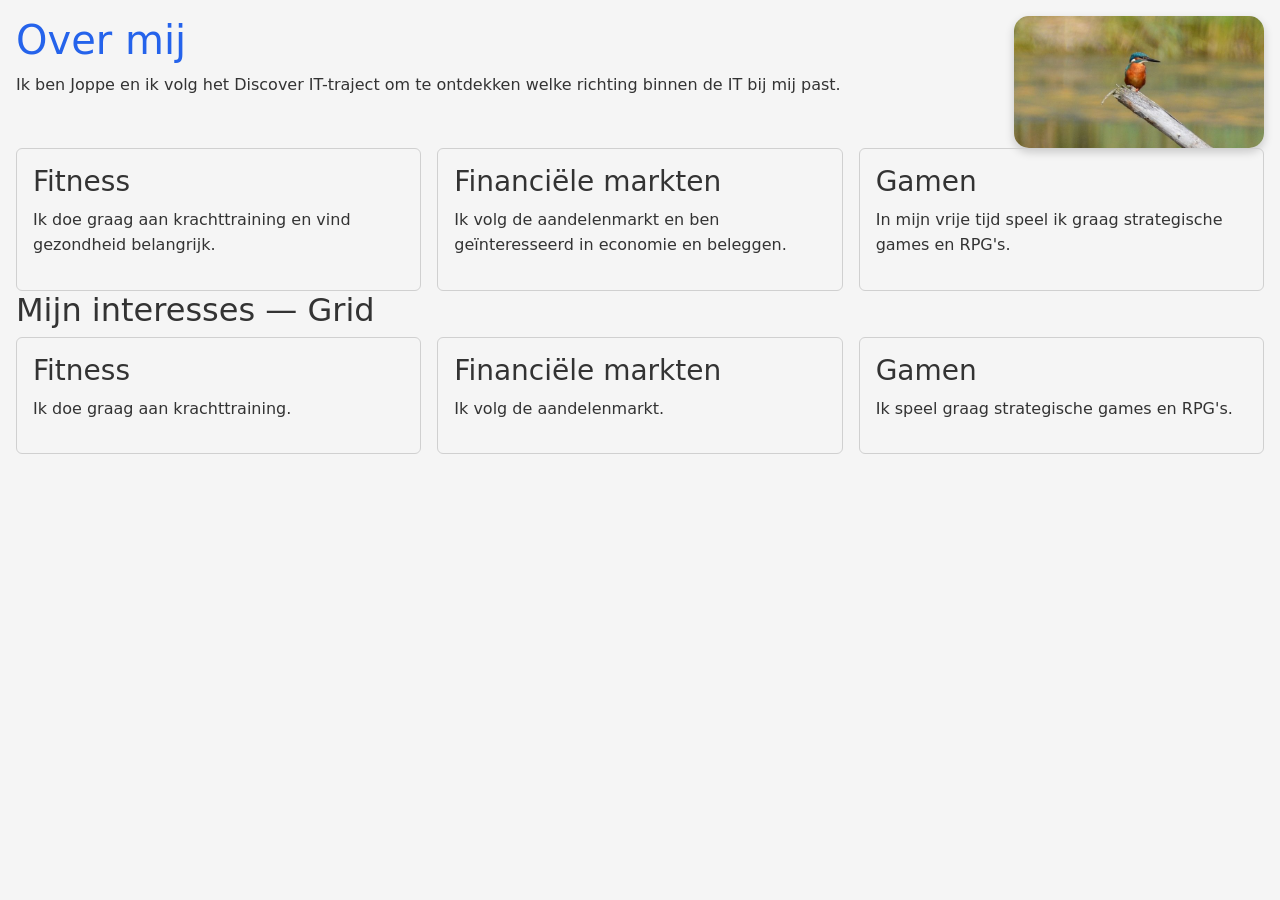
==== bootstrap.html @ 3996c69a "Bootstrap-versie van de website toegevoegd" ====
<!DOCTYPE html>
<html lang="nl">

<head>
    <meta charset="utf-8">
    <meta name="viewport" content="width=device-width, initial-scale=1">
    <title>Over mij - Bootstrap</title>

    <link rel="stylesheet" href="https://cdn.jsdelivr.net/npm/bootstrap@5.3.3/dist/css/bootstrap.min.css">

    <link rel="stylesheet" href="stijl.css">
</head>

<body>

    <div class="indeling">

        <section class="hoofdtekst">
            <h1>Over mij</h1>
            <p>Ik ben Joppe en ik volg het Discover IT-traject
            om te ontdekken welke richting binnen de IT
            bij mij past.</p>
        </section>

        <aside class="zijkolom">
            <img src="foto1.jpg" alt="Vogel foto">
        </aside>

    </div>

    <div class="kaartenrij">

        <article class="kaart">
            <h3>Fitness</h3>
            <p>Ik doe graag aan krachttraining en vind gezondheid belangrijk.</p>
        </article>

        <article class="kaart">
            <h3>Financiële markten</h3>
            <p>Ik volg de aandelenmarkt en ben geïnteresseerd in economie en beleggen.</p>
        </article>

        <article class="kaart">
            <h3>Gamen</h3>
            <p>In mijn vrije tijd speel ik graag strategische games en RPG's.</p>
        </article>

    </div>
    <h2>Mijn interesses — Grid</h2>

    <div class="galerij">

        <article class="kaart">
            <h3>Fitness</h3>
            <p>Ik doe graag aan krachttraining.</p>
        </article>

        <article class="kaart">
            <h3>Financiële markten</h3>
            <p>Ik volg de aandelenmarkt.</p>
         </article>

        <article class="kaart">
            <h3>Gamen</h3>
            <p>Ik speel graag strategische games en RPG's.</p>
        </article>

</div>

</body>
</html>
---- stijl.css ----
* {
    box-sizing: border-box;
}
body {
    font-family: system-ui, sans-serif;
    background-color: #f5f5f5;
    color: #333333;
    line-height: 1.6;
    margin: 0;
    padding: 1rem;
    font-size: 1rem;
}
h1 {
    color: #2563eb;
}
img {
    width: 400px;
    max-width: 100%;
    height: auto;
    border-radius: 15px;
    box-shadow: 0 4px 10px #00000030;
}
p {
    margin: 0 0 1rem 0;
}
.favorieten {
    display: flex;
    gap: 1rem;
}
.kaartenrij {
    display: flex;
    gap: 1rem;
    flex-wrap: wrap;
    justify-content: center;
    align-items: stretch;
 }
    
.kaart {
    flex: 1 1 250px;
    padding: 1rem;
    border: 1px solid #d0d0d0;
    border-radius: 6px;
}
.indeling {
    display: flex;
    flex-direction: column;
    gap: 1rem;
}

.hoofdtekst {
    flex: 1;
    min-width: 0;
}

@media (min-width: 600px) {
    .indeling {
        flex-direction: row;
    }

    .zijkolom {
        flex: 0 0 250px;
    }
}
.galerij {
    display: grid;
    grid-template-columns: repeat(auto-fit, minmax(200px, 1fr));
    gap: 1rem;
}
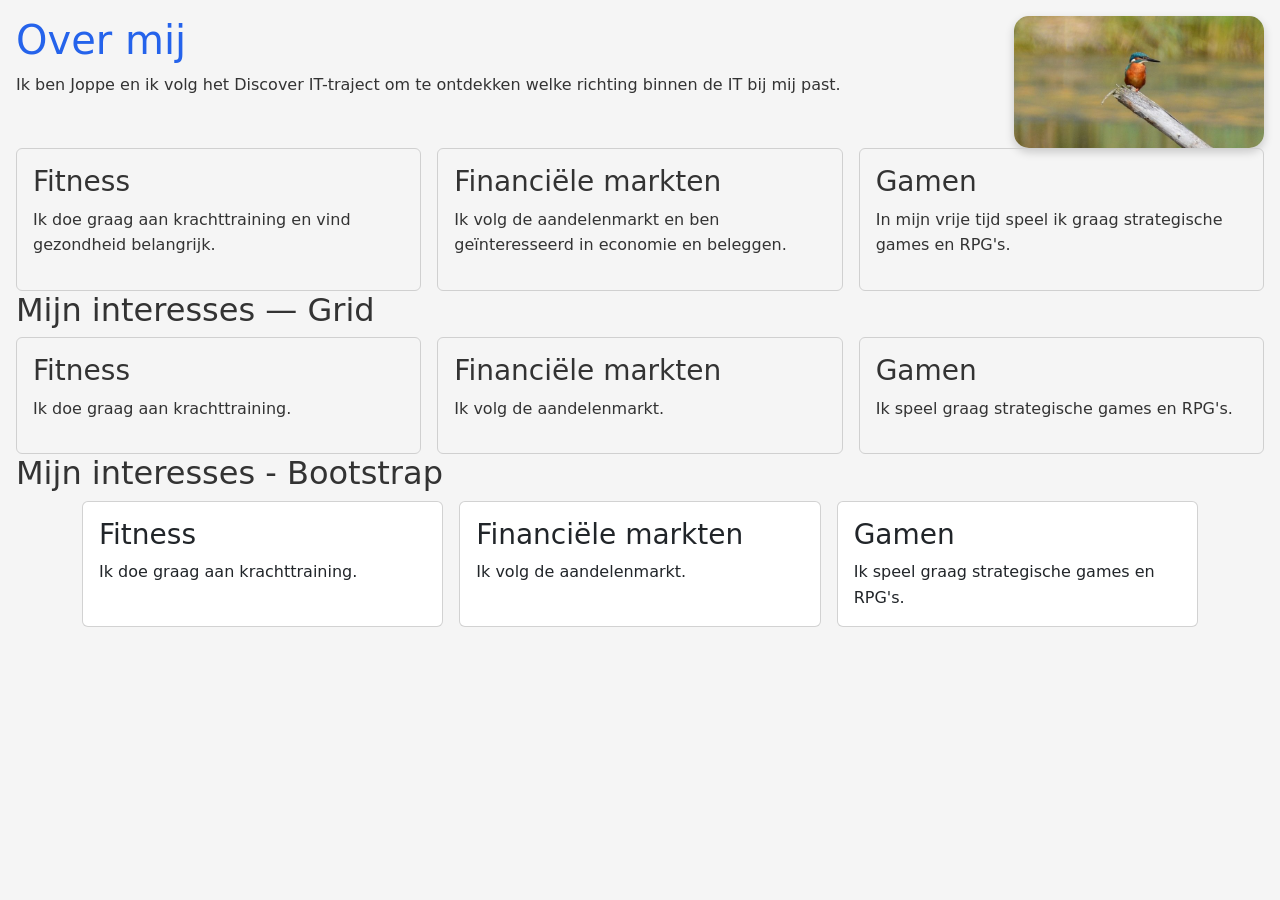
==== commit e2418b53: "Responsive kaartenrij gebouwd met Bootstrap" ====
--- a/bootstrap.html
+++ b/bootstrap.html
@@ -66,6 +66,40 @@
         </article>
 
 </div>
+<h2>Mijn interesses - Bootstrap</h2>
+
+<div class="container">
+    <div class="row g-3">
+
+        <div class="col-md-4">
+            <article class="card h-100">
+                <div class="card-body">
+                    <h3 class="card-title">Fitness</h3>
+                    <p class="card-text">Ik doe graag aan krachttraining.</p>
+                </div>
+            </article>
+        </div>
+
+        <div class="col-md-4">
+            <article class="card h-100">
+                <div class="card-body">
+                    <h3 class="card-title">Financiële markten</h3>
+                    <p class="card-text">Ik volg de aandelenmarkt.</p>
+                </div>
+            </article>
+        </div>
+
+        <div class="col-md-4">
+            <article class="card h-100">
+                <div class="card-body">
+                    <h3 class="card-title">Gamen</h3>
+                    <p class="card-text">Ik speel graag strategische games en RPG's.</p>
+                </div>
+            </article>
+        </div>
+
+    </div>
+</div>
 
 </body>
 </html>
